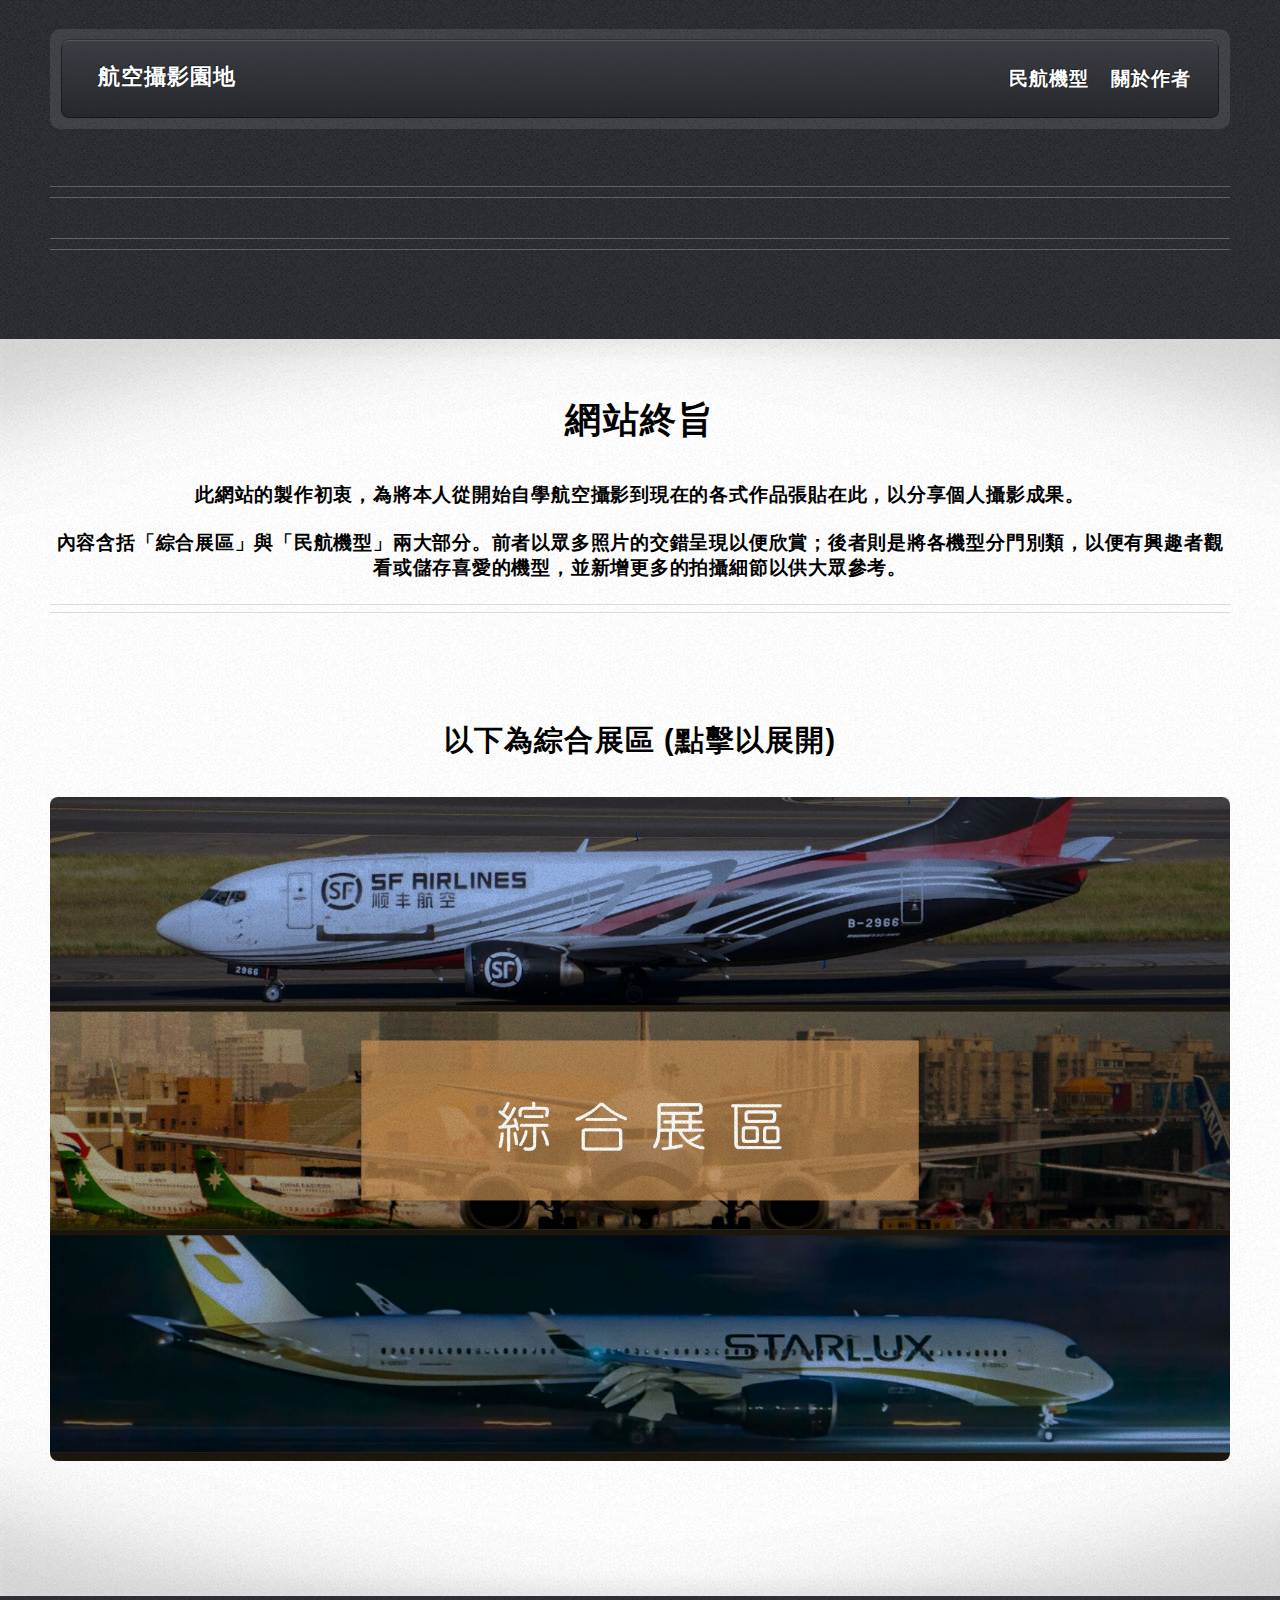
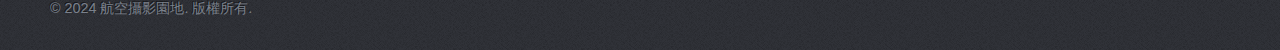
==== index.html @ f14f4dd8 "GOOD" ====
<!DOCTYPE HTML>
<html>
	<head>
		<title>航空攝影園地</title>
		<meta charset="utf-8">
		<meta name="viewport" content="width=device-width, initial-scale=1, user-scalable=no">
		<link rel="stylesheet" href="assets/css/main.css">
		<style>
			body {
				font-family: "微軟正黑體", sans-serif;
			}
			h3, h2 {
				color: black;
			}
		</style>
	</head>
	<body class="homepage is-preload">
		<div id="page-wrapper">

			<!-- Header -->
			<div id="header-wrapper">
				<div class="container">
					<header id="header" class="sticky-header">
						<div class="inner">
							<h1><a id="logo">航空攝影園地</a></h1>

							<!-- Nav -->
							<nav id="nav">
								<ul>
									<li>
										<h3><a href="#" style="color: #FFFFFF;">民航機型</a></h3>
										<ul>
											<li>
												<h3><a href="#">Airbus</a></h3>
												<ul>
													<li><a href="A320-Series/民航機型A320-Series子頁面.html">A320-Series</a></li>
													<li><a href="A330/民航機型2子頁面.html">A330</a></li>
													<li><a href="A350/民航機型A350子頁面.html">A350</a></li>
													<li><a href="A380/民航機型A380子頁面.html">A380</a></li>
												</ul>
											</li>
											<li>
												<h3><a href="#">Boeing</a></h3>
												<ul>
													<li><a href="B737/民航機型737子頁面.html">737</a></li>
													<li><a href="B747/民航機型747子頁面.html">747</a></li>
													<li><a href="B757/民航機型757子頁面.html">757</a></li>
													<li><a href="B767/民航機型767子頁面.html">767</a></li>
													<li><a href="B777/民航機型777子頁面.html">777</a></li>
													<li><a href="B787/民航機型787子頁面.html">787</a></li>
												</ul>
											</li>
											<li>
												<h3><a href="#">ATR</a></h3>
												<ul>
													<li><a href="ATR-72/民航機型ATR-72子頁面.html">ATR-72</a></li>
												</ul>
											</li>
										</ul>
									</li>
									<li>
										<h3><a href="關於作者/關於作者.html" style="color: #FFFFFF;">關於作者</a></h3>
									</li>
								</ul>
							</nav>
						</div>
					</header>

					<!-- Banner -->
					<div id="banner">
						<h2> 
						
						
						
						
						   </h2>
					</div>
				</div>
			</div>

			<!-- Main Wrapper -->
			<div id="main-wrapper">
				<div class="wrapper style1">
					<div class="inner">
						<!-- Feature 1 -->
						<section class="container box feature1">
							<div class="row">
								<div class="col-12">
									<header class="first major">
										<h2>網站終旨</h2>
										<h3>此網站的製作初衷，為將本人從開始自學航空攝影到現在的各式作品張貼在此，以分享個人攝影成果。</h3>
										<h3>內容含括「綜合展區」與「民航機型」兩大部分。前者以眾多照片的交錯呈現以便欣賞；後者則是將各機型分門別類，以便有興趣者觀看或儲存喜愛的機型，並新增更多的拍攝細節以供大眾參考。</h3>
									</header>
								</div>
								<div class="col-4 col-12-medium"></div>
								<div class="col-4 col-12-medium">
									<section>
										<header>
											<h2>以下為綜合展區 (點擊以展開)</h2>
										</header>
										<a href="綜合展區(請點我)/核心展區.html" class="image featured">
											<img src="images/綜合展區 (5).jpg" alt="綜合展區">
										</a>
									</section>
								</div>
								<div class="col-4 col-12-medium"></div>
							</div>
						</section>
					</div>
				</div>
			</div>

			<!-- Footer Wrapper -->
			<footer id="footer" class="container">
				<p>&copy; 2024 航空攝影園地. 版權所有.</p>
			</footer>

		</div>

		<!-- Scripts -->
			<script src="assets/js/jquery.min.js"></script>
			<script src="assets/js/jquery.dropotron.min.js"></script>
			<script src="assets/js/browser.min.js"></script>
			<script src="assets/js/breakpoints.min.js"></script>
			<script src="assets/js/util.js"></script>
			<script src="assets/js/main.js"></script>
		

		<!-- 偵錯用 -->
		<script>
			console.log("網站載入成功");
		</script>

	</body>
</html>
---- assets/css/main.css ----
@import url("https://fonts.googleapis.com/css?family=Open+Sans:400,400italic,700,800");
@import url("fontawesome-all.min.css");

/*
	ZeroFour by HTML5 UP
	html5up.net | @ajlkn
	Free for personal and commercial use under the CCA 3.0 license (html5up.net/license)
*/

html, body, div, span, applet, object,
iframe, h1, h2, h3, h4, h5, h6, p, blockquote,
pre, a, abbr, acronym, address, big, cite,
code, del, dfn, em, img, ins, kbd, q, s, samp,
small, strike, strong, sub, sup, tt, var, b,
u, i, center, dl, dt, dd, ol, ul, li, fieldset,
form, label, legend, table, caption, tbody,
tfoot, thead, tr, th, td, article, aside,
canvas, details, embed, figure, figcaption,
footer, header, hgroup, menu, nav, output, ruby,
section, summary, time, mark, audio, video {
	margin: 0;
	padding: 0;
	border: 0;
	font-size: 100%;
	font: inherit;
	vertical-align: baseline;}

article, aside, details, figcaption, figure,
footer, header, hgroup, menu, nav, section {
	display: block;}

body {
	line-height: 1;
}

ol, ul {
	list-style: none;
}

blockquote, q {
	quotes: none;
}

	blockquote:before, blockquote:after, q:before, q:after {
		content: '';
		content: none;
	}

table {
	border-collapse: collapse;
	border-spacing: 0;
}

body {
	-webkit-text-size-adjust: none;
}

mark {
	background-color: transparent;
	color: inherit;
}

input::-moz-focus-inner {
	border: 0;
	padding: 0;
}

input, select, textarea {
	-moz-appearance: none;
	-webkit-appearance: none;
	-ms-appearance: none;
	appearance: none;
}

/* Basic */

	html {
		box-sizing: border-box;
	}

	*, *:before, *:after {
		box-sizing: inherit;
	}

	@-ms-viewport {
		width: device-width;
	}

	body {
		background: #303238 url("images/bg01.png");
	}

		body.is-preload * {
			-moz-transition: none !important;
			-webkit-transition: none !important;
			-ms-transition: none !important;
			transition: none !important;
			-moz-animation: none !important;
			-webkit-animation: none !important;
			-ms-animation: none !important;
			animation: none !important;
		}

	body, input, select, textarea {
		font-family: 'Open Sans', sans-serif;
		color: #7b818c;
		font-weight: 400;
		font-size: 11pt;
		line-height: 1.85em;
	}

	a {
		color: inherit;
		text-decoration: underline;
	}

		a:hover {
			text-decoration: none;
		}

	h1, h2, h3, h4, h5, h6 {
		text-transform: uppercase;
		font-weight: 800;
		letter-spacing: 0.04em;
		color: #404248;
		margin: 0 0 1em 0;
	}

	h1 a, h2 a, h3 a, h4 a, h5 a, h6 a {
		color: inherit;
		text-decoration: none;
		outline: 0;
	}

	h2 {
		font-size: 2em;
		margin: 0 0 1.5em 0;
		line-height: 1em;
	}

		h2.icon {
			line-height: 48px;
		}

			h2.icon:before {
				position: relative;
				top: 0.05em;
				margin-right: 0.5em;
				opacity: 0.25;
			}

	h3 {
		font-size: 1.35em;
		margin-top: 2em;
	}

	b, strong {
		color: #404248;
		font-weight: 700;
	}

	i, em {
		font-style: italic;
	}

	br.clear {
		clear: both;
	}

	sub {
		position: relative;
		top: 0.5em;
		font-size: 0.8em;
	}

	sup {
		position: relative;
		top: -0.5em;
		font-size: 0.8em;
	}

	hr {
		border: 0;
		border-top: solid 1px #ddd;
	}

	blockquote {
		border-left: solid 0.5em #ddd;
		padding: 1em 0 1em 2em;
		font-style: italic;
	}

	p, ul, ol, dl, table {
		margin-bottom: 2em;
	}

	.date {
		display: block;
		text-transform: uppercase;
		font-weight: 700;
		letter-spacing: 0.065em;
		font-size: 0.9em;
		color: #696969;
		margin: 0 0 0.25em 0;
	}

/* Container */

	.container {
		margin: 0 auto;
		max-width: calc(100% - 100px);
		width: 1200px;
	}

		@media screen and (max-width: 1280px) {

			.container {
				width: 100%;
			}

		}

		@media screen and (max-width: 980px) {

			.container {
				width: 100%;
			}

		}

		@media screen and (max-width: 736px) {

			.container {
				width: 100%;
				max-width: 100%;
			}

		}

/* Row */

	.row {
		display: flex;
		flex-wrap: wrap;
		box-sizing: border-box;
		align-items: stretch;
	}

		.row > * {
			box-sizing: border-box;
		}

		.row.gtr-uniform > * > :last-child {
			margin-bottom: 0;
		}

		.row.aln-left {
			justify-content: flex-start;
		}

		.row.aln-center {
			justify-content: center;
		}

		.row.aln-right {
			justify-content: flex-end;
		}

		.row.aln-top {
			align-items: flex-start;
		}

		.row.aln-middle {
			align-items: center;
		}

		.row.aln-bottom {
			align-items: flex-end;
		}

		.row > .imp {
			order: -1;
		}

		.row > .col-1 {
			width: 8.33333%;
		}

		.row > .off-1 {
			margin-left: 8.33333%;
		}

		.row > .col-2 {
			width: 16.66667%;
		}

		.row > .off-2 {
			margin-left: 16.66667%;
		}

		.row > .col-3 {
			width: 25%;
		}

		.row > .off-3 {
			margin-left: 25%;
		}

		.row > .col-4 {
			width: max-content%;
		}

		.row > .off-4 {
			margin-left: 33.33333%;
		}

		.row > .col-5 {
			width: 41.66667%;
		}

		.row > .off-5 {
			margin-left: 41.66667%;
		}

		.row > .col-6 {
			width: 50%;
		}

		.row > .off-6 {
			margin-left: 50%;
		}

		.row > .col-7 {
			width: 58.33333%;
		}

		.row > .off-7 {
			margin-left: 58.33333%;
		}

		.row > .col-8 {
			width: 66.66667%;
		}

		.row > .off-8 {
			margin-left: 66.66667%;
		}

		.row > .col-9 {
			width: 75%;
		}

		.row > .off-9 {
			margin-left: 75%;
		}

		.row > .col-10 {
			width: 83.33333%;
		}

		.row > .off-10 {
			margin-left: 83.33333%;
		}

		.row > .col-11 {
			width: 91.66667%;
		}

		.row > .off-11 {
			margin-left: 91.66667%;
		}

		.row > .col-12 {
			width: 100%;
		}

		.row > .off-12 {
			margin-left: 100%;
		}

		.row.gtr-0 {
			margin-top: 0px;
			margin-left: 0px;
		}

			.row.gtr-0 > * {
				padding: 0px 0 0 0px;
			}

			.row.gtr-0.gtr-uniform {
				margin-top: 0px;
			}

				.row.gtr-0.gtr-uniform > * {
					padding-top: 0px;
				}

		.row.gtr-25 {
			margin-top: -12.5px;
			margin-left: -12.5px;
		}

			.row.gtr-25 > * {
				padding: 12.5px 0 0 12.5px;
			}

			.row.gtr-25.gtr-uniform {
				margin-top: -12.5px;
			}

				.row.gtr-25.gtr-uniform > * {
					padding-top: 12.5px;
				}

		.row.gtr-50 {
			margin-top: -25px;
			margin-left: -25px;
		}

			.row.gtr-50 > * {
				padding: 25px 0 0 25px;
			}

			.row.gtr-50.gtr-uniform {
				margin-top: -25px;
			}

				.row.gtr-50.gtr-uniform > * {
					padding-top: 25px;
				}

		.row {
			margin-top: -50px;
			margin-left: -50px;
		}

			.row > * {
				padding: 50px 0 0 50px;
			}

			.row.gtr-uniform {
				margin-top: -50px;
			}

				.row.gtr-uniform > * {
					padding-top: 50px;
				}

		.row.gtr-150 {
			margin-top: -75px;
			margin-left: -75px;
		}

			.row.gtr-150 > * {
				padding: 75px 0 0 75px;
			}

			.row.gtr-150.gtr-uniform {
				margin-top: -75px;
			}

				.row.gtr-150.gtr-uniform > * {
					padding-top: 75px;
				}

		.row.gtr-200 {
			margin-top: -100px;
			margin-left: -100px;
		}

			.row.gtr-200 > * {
				padding: 100px 0 0 100px;
			}

			.row.gtr-200.gtr-uniform {
				margin-top: -100px;
			}

				.row.gtr-200.gtr-uniform > * {
					padding-top: 100px;
				}

		@media screen and (max-width: 1280px) {

			.row {
				display: flex;
				flex-wrap: wrap;
				box-sizing: border-box;
				align-items: stretch;
			}

				.row > * {
					box-sizing: border-box;
				}

				.row.gtr-uniform > * > :last-child {
					margin-bottom: 0;
				}

				.row.aln-left {
					justify-content: flex-start;
				}

				.row.aln-center {
					justify-content: center;
				}

				.row.aln-right {
					justify-content: flex-end;
				}

				.row.aln-top {
					align-items: flex-start;
				}

				.row.aln-middle {
					align-items: center;
				}

				.row.aln-bottom {
					align-items: flex-end;
				}

				.row > .imp-large {
					order: -1;
				}

				.row > .col-1-large {
					width: 8.33333%;
				}

				.row > .off-1-large {
					margin-left: 8.33333%;
				}

				.row > .col-2-large {
					width: 16.66667%;
				}

				.row > .off-2-large {
					margin-left: 16.66667%;
				}

				.row > .col-3-large {
					width: 25%;
				}

				.row > .off-3-large {
					margin-left: 25%;
				}

				.row > .col-4-large {
					width: 33.33333%;
				}

				.row > .off-4-large {
					margin-left: 33.33333%;
				}

				.row > .col-5-large {
					width: 41.66667%;
				}

				.row > .off-5-large {
					margin-left: 41.66667%;
				}

				.row > .col-6-large {
					width: 50%;
				}

				.row > .off-6-large {
					margin-left: 50%;
				}

				.row > .col-7-large {
					width: 58.33333%;
				}

				.row > .off-7-large {
					margin-left: 58.33333%;
				}

				.row > .col-8-large {
					width: 66.66667%;
				}

				.row > .off-8-large {
					margin-left: 66.66667%;
				}

				.row > .col-9-large {
					width: 75%;
				}

				.row > .off-9-large {
					margin-left: 75%;
				}

				.row > .col-10-large {
					width: 83.33333%;
				}

				.row > .off-10-large {
					margin-left: 83.33333%;
				}

				.row > .col-11-large {
					width: 91.66667%;
				}

				.row > .off-11-large {
					margin-left: 91.66667%;
				}

				.row > .col-12-large {
					width: 100%;
				}

				.row > .off-12-large {
					margin-left: 100%;
				}

				.row.gtr-0 {
					margin-top: 0px;
					margin-left: 0px;
				}

					.row.gtr-0 > * {
						padding: 0px 0 0 0px;
					}

					.row.gtr-0.gtr-uniform {
						margin-top: 0px;
					}

						.row.gtr-0.gtr-uniform > * {
							padding-top: 0px;
						}

				.row.gtr-25 {
					margin-top: -8.75px;
					margin-left: -8.75px;
				}

					.row.gtr-25 > * {
						padding: 8.75px 0 0 8.75px;
					}

					.row.gtr-25.gtr-uniform {
						margin-top: -8.75px;
					}

						.row.gtr-25.gtr-uniform > * {
							padding-top: 8.75px;
						}

				.row.gtr-50 {
					margin-top: -17.5px;
					margin-left: -17.5px;
				}

					.row.gtr-50 > * {
						padding: 17.5px 0 0 17.5px;
					}

					.row.gtr-50.gtr-uniform {
						margin-top: -17.5px;
					}

						.row.gtr-50.gtr-uniform > * {
							padding-top: 17.5px;
						}

				.row {
					margin-top: -35px;
					margin-left: -35px;
				}

					.row > * {
						padding: 35px 0 0 35px;
					}

					.row.gtr-uniform {
						margin-top: -35px;
					}

						.row.gtr-uniform > * {
							padding-top: 35px;
						}

				.row.gtr-150 {
					margin-top: -52.5px;
					margin-left: -52.5px;
				}

					.row.gtr-150 > * {
						padding: 52.5px 0 0 52.5px;
					}

					.row.gtr-150.gtr-uniform {
						margin-top: -52.5px;
					}

						.row.gtr-150.gtr-uniform > * {
							padding-top: 52.5px;
						}

				.row.gtr-200 {
					margin-top: -70px;
					margin-left: -70px;
				}

					.row.gtr-200 > * {
						padding: 70px 0 0 70px;
					}

					.row.gtr-200.gtr-uniform {
						margin-top: -70px;
					}

						.row.gtr-200.gtr-uniform > * {
							padding-top: 70px;
						}

		}

		@media screen and (max-width: 980px) {

			.row {
				display: flex;
				flex-wrap: wrap;
				box-sizing: border-box;
				align-items: stretch;
			}

				.row > * {
					box-sizing: border-box;
				}

				.row.gtr-uniform > * > :last-child {
					margin-bottom: 0;
				}

				.row.aln-left {
					justify-content: flex-start;
				}

				.row.aln-center {
					justify-content: center;
				}

				.row.aln-right {
					justify-content: flex-end;
				}

				.row.aln-top {
					align-items: flex-start;
				}

				.row.aln-middle {
					align-items: center;
				}

				.row.aln-bottom {
					align-items: flex-end;
				}

				.row > .imp-medium {
					order: -1;
				}

				.row > .col-1-medium {
					width: 8.33333%;
				}

				.row > .off-1-medium {
					margin-left: 8.33333%;
				}

				.row > .col-2-medium {
					width: 16.66667%;
				}

				.row > .off-2-medium {
					margin-left: 16.66667%;
				}

				.row > .col-3-medium {
					width: 25%;
				}

				.row > .off-3-medium {
					margin-left: 25%;
				}

				.row > .col-4-medium {
					width: 33.33333%;
				}

				.row > .off-4-medium {
					margin-left: 33.33333%;
				}

				.row > .col-5-medium {
					width: 41.66667%;
				}

				.row > .off-5-medium {
					margin-left: 41.66667%;
				}

				.row > .col-6-medium {
					width: 50%;
				}

				.row > .off-6-medium {
					margin-left: 50%;
				}

				.row > .col-7-medium {
					width: 58.33333%;
				}

				.row > .off-7-medium {
					margin-left: 58.33333%;
				}

				.row > .col-8-medium {
					width: 66.66667%;
				}

				.row > .off-8-medium {
					margin-left: 66.66667%;
				}

				.row > .col-9-medium {
					width: 75%;
				}

				.row > .off-9-medium {
					margin-left: 75%;
				}

				.row > .col-10-medium {
					width: 83.33333%;
				}

				.row > .off-10-medium {
					margin-left: 83.33333%;
				}

				.row > .col-11-medium {
					width: 91.66667%;
				}

				.row > .off-11-medium {
					margin-left: 91.66667%;
				}

				.row > .col-12-medium {
					width: 100%;
				}

				.row > .off-12-medium {
					margin-left: 100%;
				}

				.row.gtr-0 {
					margin-top: 0px;
					margin-left: 0px;
				}

					.row.gtr-0 > * {
						padding: 0px 0 0 0px;
					}

					.row.gtr-0.gtr-uniform {
						margin-top: 0px;
					}

						.row.gtr-0.gtr-uniform > * {
							padding-top: 0px;
						}

				.row.gtr-25 {
					margin-top: -12.5px;
					margin-left: -12.5px;
				}

					.row.gtr-25 > * {
						padding: 12.5px 0 0 12.5px;
					}

					.row.gtr-25.gtr-uniform {
						margin-top: -12.5px;
					}

						.row.gtr-25.gtr-uniform > * {
							padding-top: 12.5px;
						}

				.row.gtr-50 {
					margin-top: -25px;
					margin-left: -25px;
				}

					.row.gtr-50 > * {
						padding: 25px 0 0 25px;
					}

					.row.gtr-50.gtr-uniform {
						margin-top: -25px;
					}

						.row.gtr-50.gtr-uniform > * {
							padding-top: 25px;
						}

				.row {
					margin-top: -50px;
					margin-left: -50px;
				}

					.row > * {
						padding: 50px 0 0 50px;
					}

					.row.gtr-uniform {
						margin-top: -50px;
					}

						.row.gtr-uniform > * {
							padding-top: 50px;
						}

				.row.gtr-150 {
					margin-top: -75px;
					margin-left: -75px;
				}

					.row.gtr-150 > * {
						padding: 75px 0 0 75px;
					}

					.row.gtr-150.gtr-uniform {
						margin-top: -75px;
					}

						.row.gtr-150.gtr-uniform > * {
							padding-top: 75px;
						}

				.row.gtr-200 {
					margin-top: -100px;
					margin-left: -100px;
				}

					.row.gtr-200 > * {
						padding: 100px 0 0 100px;
					}

					.row.gtr-200.gtr-uniform {
						margin-top: -100px;
					}

						.row.gtr-200.gtr-uniform > * {
							padding-top: 100px;
						}

		}

		@media screen and (max-width: 736px) {

			.row {
				display: flex;
				flex-wrap: wrap;
				box-sizing: border-box;
				align-items: stretch;
			}

				.row > * {
					box-sizing: border-box;
				}

				.row.gtr-uniform > * > :last-child {
					margin-bottom: 0;
				}

				.row.aln-left {
					justify-content: flex-start;
				}

				.row.aln-center {
					justify-content: center;
				}

				.row.aln-right {
					justify-content: flex-end;
				}

				.row.aln-top {
					align-items: flex-start;
				}

				.row.aln-middle {
					align-items: center;
				}

				.row.aln-bottom {
					align-items: flex-end;
				}

				.row > .imp-small {
					order: -1;
				}

				.row > .col-1-small {
					width: 8.33333%;
				}

				.row > .off-1-small {
					margin-left: 8.33333%;
				}

				.row > .col-2-small {
					width: 16.66667%;
				}

				.row > .off-2-small {
					margin-left: 16.66667%;
				}

				.row > .col-3-small {
					width: 25%;
				}

				.row > .off-3-small {
					margin-left: 25%;
				}

				.row > .col-4-small {
					width: 33.33333%;
				}

				.row > .off-4-small {
					margin-left: 33.33333%;
				}

				.row > .col-5-small {
					width: 41.66667%;
				}

				.row > .off-5-small {
					margin-left: 41.66667%;
				}

				.row > .col-6-small {
					width: 50%;
				}

				.row > .off-6-small {
					margin-left: 50%;
				}

				.row > .col-7-small {
					width: 58.33333%;
				}

				.row > .off-7-small {
					margin-left: 58.33333%;
				}

				.row > .col-8-small {
					width: 66.66667%;
				}

				.row > .off-8-small {
					margin-left: 66.66667%;
				}

				.row > .col-9-small {
					width: 75%;
				}

				.row > .off-9-small {
					margin-left: 75%;
				}

				.row > .col-10-small {
					width: 83.33333%;
				}

				.row > .off-10-small {
					margin-left: 83.33333%;
				}

				.row > .col-11-small {
					width: 91.66667%;
				}

				.row > .off-11-small {
					margin-left: 91.66667%;
				}

				.row > .col-12-small {
					width: 100%;
				}

				.row > .off-12-small {
					margin-left: 100%;
				}

				.row.gtr-0 {
					margin-top: 0px;
					margin-left: 0px;
				}

					.row.gtr-0 > * {
						padding: 0px 0 0 0px;
					}

					.row.gtr-0.gtr-uniform {
						margin-top: 0px;
					}

						.row.gtr-0.gtr-uniform > * {
							padding-top: 0px;
						}

				.row.gtr-25 {
					margin-top: -2.5px;
					margin-left: -2.5px;
				}

					.row.gtr-25 > * {
						padding: 2.5px 0 0 2.5px;
					}

					.row.gtr-25.gtr-uniform {
						margin-top: -2.5px;
					}

						.row.gtr-25.gtr-uniform > * {
							padding-top: 2.5px;
						}

				.row.gtr-50 {
					margin-top: -5px;
					margin-left: -5px;
				}

					.row.gtr-50 > * {
						padding: 5px 0 0 5px;
					}

					.row.gtr-50.gtr-uniform {
						margin-top: -5px;
					}

						.row.gtr-50.gtr-uniform > * {
							padding-top: 5px;
						}

				.row {
					margin-top: -10px;
					margin-left: -10px;
				}

					.row > * {
						padding: 10px 0 0 10px;
					}

					.row.gtr-uniform {
						margin-top: -10px;
					}

						.row.gtr-uniform > * {
							padding-top: 10px;
						}

				.row.gtr-150 {
					margin-top: -15px;
					margin-left: -15px;
				}

					.row.gtr-150 > * {
						padding: 15px 0 0 15px;
					}

					.row.gtr-150.gtr-uniform {
						margin-top: -15px;
					}

						.row.gtr-150.gtr-uniform > * {
							padding-top: 15px;
						}

				.row.gtr-200 {
					margin-top: -20px;
					margin-left: -20px;
				}

					.row.gtr-200 > * {
						padding: 20px 0 0 20px;
					}

					.row.gtr-200.gtr-uniform {
						margin-top: -20px;
					}

						.row.gtr-200.gtr-uniform > * {
							padding-top: 20px;
						}

		}

/* Section/Article */

	section, article {
		margin-bottom: 5em;
	}

	section > :last-child,
	article > :last-child,
	section:last-child,
	article:last-child {
		margin-bottom: 0;
	}

	header {
		margin: 0 0 2em 0;
	}

		header h2, header h3 {
			margin: 0 0 0.25em 0;
		}

		header p {
			display: block;
			text-transform: uppercase;
			font-weight: 700;
			letter-spacing: 0.065em;
			font-size: 0.9em;
			color: #696969;
			margin: 0;
		}

			header p strong {
				color: #404248;
				font-weight: 800;
			}

	footer {
		margin: 2.5em 0 0 0;
	}

	header.major {
		border-bottom: solid 1px #dbdbdb;
		margin: 0 0 3em 0;
	}

		header.major:after {
			content: '';
			display: block;
			border-top: solid 1px #dbdbdb;
			height: 8px;
		}

		header.major h2, header.major h3 {
			margin: 0 0 1.2em 0;
		}

		header.major p {
			margin: 0 0 1.5em 0;
			position: relative;
			top: -1em;
		}

/* Forms */

	form label {
		display: block;
		text-transform: uppercase;
		font-weight: 800;
		letter-spacing: 0.04em;
		color: #404248;
		margin: 0 0 1em 0;
		font-size: 0.8em;
	}

	form input[type="text"],
	form input[type="email"],
	form input[type="password"],
	form select,
	form textarea {
		-webkit-appearance: none;
		display: block;
		width: 100%;
		border-radius: 8px;
		border: solid 1px #eee;
	}

	form input[type="text"]:focus,
	form input[type="email"]:focus,
	form input[type="password"]:focus,
	form select:focus,
	form textarea:focus {
		box-shadow: 0 0 2px 1px #4091bf;
	}

	form input[type="text"],
	form input[type="email"],
	form input[type="password"] {
		line-height: 3em;
		padding: 0 1em;
	}

	form select {
		line-height: 3em;
		padding: 0 1em;
	}

	form textarea {
		min-height: 9em;
		padding: 1em;
	}

	form ::-webkit-input-placeholder,
	form :-moz-placeholder,
	form ::-moz-placeholder,
	form :-ms-input-placeholder {
		color: #555 !important;
	}

	form ::-moz-focus-inner {
		border: 0;
	}

/* Tables */

	table {
		width: 100%;
	}

		table.default {
			width: 100%;
		}

			table.default tr {
				border-top: solid 1px #eee;
			}

				table.default tr:first-child {
					border-top: 0;
				}

			table.default td {
				padding: 0.5em 1em 0.5em 1em;
			}

			table.default th {
				text-align: left;
				padding: 0.5em 1em 0.5em 1em;
				text-transform: uppercase;
				font-weight: 800;
				letter-spacing: 0.04em;
				margin: 0 0 1em 0;
				font-size: 0.8em;
			}

			table.default thead {
				background: #404248;
				color: #fff;
			}

/* Image */

	.image {
		position: relative;
		display: inline-block;
	}

		.image img {
			display: block;
			width: 100%;
			border-radius: 8px;
		}

		.image:before {
			content: '';
			display: block;
			position: absolute;
			left: 0;
			top: 0;
			background: url("images/bg01.png");
			width: 100%;
			height: 100%;
			opacity: 0.75;
		}

		.image.fit {
			display: block;
			width: 100%;
		}

		.image.featured {
			display: block;
			width: 100%;
			margin: 0 0 2.5em 0;
		}

		.image.left {
			float: left;
			margin: 0 2em 2em 0;
		}

		.image.centered {
			display: block;
			margin: 0 0 2.5em 0;
		}

			.image.centered img {
				margin: 0 auto;
				width: auto;
			}

/* Button */

	input[type="button"],
	input[type="submit"],
	input[type="reset"],
	button,
	.button {
		background-image: -moz-linear-gradient(top, rgba(0, 0, 0, 0), rgba(0, 0, 0, 0.2)), url("images/bg02.png");
		background-image: -webkit-linear-gradient(top, rgba(0, 0, 0, 0), rgba(0, 0, 0, 0.2)), url("images/bg02.png");
		background-image: -ms-linear-gradient(top, rgba(0, 0, 0, 0), rgba(0, 0, 0, 0.2)), url("images/bg02.png");
		background-image: linear-gradient(top, rgba(0, 0, 0, 0), rgba(0, 0, 0, 0.2)), url("images/bg02.png");
		-moz-transition: background-color 0.2s ease-in-out;
		-webkit-transition: background-color 0.2s ease-in-out;
		-ms-transition: background-color 0.2s ease-in-out;
		transition: background-color 0.2s ease-in-out;
		-webkit-appearance: none;
		position: relative;
		display: inline-block;
		background-color: #4091bf;
		border-radius: 8px;
		box-shadow: inset 0px 0px 0px 1px rgba(0, 0, 0, 0.35), inset 0px 2px 1px 0px rgba(255, 255, 255, 0.35);
		text-shadow: -1px -1px 0 rgba(0, 0, 0, 0.5);
		color: #fff !important;
		text-decoration: none;
		text-transform: uppercase;
		font-weight: 800;
		font-size: 0.95em;
		letter-spacing: 0.075em;
		padding: 1em 2em;
		outline: 0;
		border: 0;
		white-space: nowrap;
		cursor: pointer;
	}

		input[type="button"].icon:before,
		input[type="submit"].icon:before,
		input[type="reset"].icon:before,
		button.icon:before,
		.button.icon:before {
			opacity: 0.5;
			margin-right: 0.5em;
			position: relative;
			top: 0.05em;
		}

		input[type="button"]:hover,
		input[type="submit"]:hover,
		input[type="reset"]:hover,
		button:hover,
		.button:hover {
			background-color: #50a1cf;
		}

		input[type="button"]:active,
		input[type="submit"]:active,
		input[type="reset"]:active,
		button:active,
		.button:active {
			background-color: #3081af;
		}

		input[type="button"].medium,
		input[type="submit"].medium,
		input[type="reset"].medium,
		button.medium,
		.button.medium {
			font-size: 1.25em;
			padding: 1em 2.25em;
		}

		input[type="button"].large,
		input[type="submit"].large,
		input[type="reset"].large,
		button.large,
		.button.large {
			font-size: 1.5em;
			padding: 1em 2.25em;
		}

		input[type="button"].alt,
		input[type="submit"].alt,
		input[type="reset"].alt,
		button.alt,
		.button.alt {
			background-color: #464a52;
		}

			input[type="button"].alt:hover,
			input[type="submit"].alt:hover,
			input[type="reset"].alt:hover,
			button.alt:hover,
			.button.alt:hover {
				background-color: #565a62;
			}

			input[type="button"].alt:active,
			input[type="submit"].alt:active,
			input[type="reset"].alt:active,
			button.alt:active,
			.button.alt:active {
				background-color: #363a42;
			}

/* List */

	dl.contact dt {
		display: block;
		text-transform: uppercase;
		font-weight: 700;
		letter-spacing: 0.065em;
		font-size: 0.9em;
		color: #696969;
		float: left;
		width: 6em;
	}

	dl.contact dd {
		margin: 0 0 1em 6em;
	}

	ul.default {
		list-style: disc;
		padding-left: 1em;
	}

		ul.default li {
			padding-left: 0.5em;
		}

	ul.actions li {
		display: inline-block;
		padding: 0 0 0 0.25em;
		margin: 0 0 0 0.25em;
	}

		ul.actions li:first-child {
			margin-left: 0;
			padding-left: 0;
		}

	ul.menu li {
		border-left: solid 1px #eee;
		display: inline-block;
		padding: 0 0 0 1em;
		margin: 0 0 0 1em;
	}

		ul.menu li:first-child {
			border-left: 0;
			margin-left: 0;
			padding-left: 0;
		}

	ul.divided li {
		border-top: solid 1px #eee;
		padding: 0.5em 0 0 0;
		margin: 0.5em 0 0 0;
	}

		ul.divided li:first-child {
			border-top: 0 !important;
			padding-top: 0 !important;
			margin-top: 0 !important;
		}

	ol.default {
		list-style: decimal;
		padding-left: 1.25em;
	}

		ol.default li {
			padding-left: 0.25em;
		}

/* Box */

	.box.excerpt {
		position: relative;
		overflow: hidden;
	}

		.box.excerpt header {
			margin: 0 0 1em 0;
		}

		.box.excerpt .image, .box.excerpt p {
			margin-bottom: 0;
		}

	.box.feature1 {
		text-align: center;
	}

		.box.feature1 header {
			margin-bottom: 3em;
		}

			.box.feature1 header.first h2 {
				font-size: 2.5em;
			}

			.box.feature1 header.first p {
				font-size: 1.2em;
			}

			.box.feature1 header.second {
				position: relative;
				display: inline-block;
				text-align: left;
				margin: 0 auto;
				white-space: nowrap;
				left: 24px;
			}

				.box.feature1 header.second p {
					line-height: 1em;
				}

				.box.feature1 header.second:before {
					font-size: 48px;
					position: absolute;
					right: 100%;
					margin-right: 18px;
					opacity: 0.5;
					bottom: -4px;
				}

	.box.feature2 {
		text-align: center;
	}

	.box.article-list article {
		border-bottom: solid 1px #dbdbdb;
		margin: 0 0 2.75em 0;
		padding: 0 0 2.75em 0;
	}

		.box.article-list article:last-child {
			border-bottom: 0;
			margin-bottom: 0;
			padding-bottom: 0;
		}

/* Icons */

	.icon {
		text-decoration: none;
		text-decoration: none;
	}

		.icon:before {
			-moz-osx-font-smoothing: grayscale;
			-webkit-font-smoothing: antialiased;
			display: inline-block;
			font-style: normal;
			font-variant: normal;
			text-rendering: auto;
			line-height: 1;
			text-transform: none !important;
			font-family: 'Font Awesome 5 Free';
			font-weight: 400;
		}

		.icon.solid:before {
			font-weight: 900;
		}

		.icon.brands:before {
			font-family: 'Font Awesome 5 Brands';
		}

		.icon > .label {
			display: none;
		}

/* Nav */

	#nav {
		position: absolute;
		right: 2em;
		top: 0;
		line-height: 5.5em;
	}

		#nav > ul > li {
			float: left;
			padding: 0 0.8em 0 0.8em;
		}

			#nav > ul > li > a, #nav > ul > li > span {
				color: #fff;
				text-decoration: none;
				text-transform: uppercase;
				font-weight: 800;
				font-size: 0.95em;
				letter-spacing: 0.075em;
				padding: 0.5em 0.8em 0.5em 0.8em;
				border-radius: 6px;
				outline: 0;
			}

			#nav > ul > li.active > a,
			#nav > ul > li.current_page_item > a,
			#nav > ul > li.active > span,
			#nav > ul > li.current_page_item > span {
				background: rgba(0, 0, 0, 0.15);
				box-shadow: inset 1px 1px 0px 0px rgba(0, 0, 0, 0.025), 1px 1px 0px 0px rgba(255, 255, 255, 0.025);
			}

			#nav > ul > li:last-child {
				padding-right: 0;
			}

			#nav > ul > li > ul {
				display: none;
			}

	.dropotron {
		background-image: -moz-linear-gradient(top, rgba(0, 0, 0, 0.35), rgba(0, 0, 0, 0)), url("images/bg02.png");
		background-image: -webkit-linear-gradient(top, rgba(0, 0, 0, 0.35), rgba(0, 0, 0, 0)), url("images/bg02.png");
		background-image: -ms-linear-gradient(top, rgba(0, 0, 0, 0.35), rgba(0, 0, 0, 0)), url("images/bg02.png");
		background-image: linear-gradient(top, rgba(0, 0, 0, 0.35), rgba(0, 0, 0, 0)), url("images/bg02.png");
		position: relative;
		background-color: #3B3E45;
		background-color: rgba(59, 62, 69, 0.9);
		border-radius: 8px;
		box-shadow: inset 0px 0px 0px 1px rgba(0, 0, 0, 0.5), inset 0px 0px 0px 2px rgba(255, 255, 255, 0.075), inset 0px 2px 1px 0px rgba(255, 255, 255, 0.2), 0px 2px 14px 0px rgba(0, 0, 0, 0.4);
		text-shadow: -1px -1px 0 rgba(0, 0, 0, 0.5);
		padding: 1.5em;
		line-height: 2.5em;
		min-width: 15em;
	}

		.dropotron.level-0 {
			border-top-left-radius: 0;
			border-top-right-radius: 0;
			margin-top: -2px;
			box-shadow: inset 0px 0px 0px 1px rgba(0, 0, 0, 0.5), inset 0px 0px 0px 2px rgba(255, 255, 255, 0.075), 0px 2px 14px 0px rgba(0, 0, 0, 0.4);
		}

		.dropotron a, .dropotron span {
			color: #aaa;
			text-decoration: none;
			text-transform: uppercase;
			font-weight: 800;
			font-size: 0.8em;
			letter-spacing: 0.075em;
			outline: 0;
		}

		.dropotron li:hover > a, .dropotron li:hover > span {
			color: #fff;
		}

/* Banner */

	#banner {
		text-align: center;
		width: 940px;
		margin: 0 auto;
		overflow: hidden;
		padding: 9em 0 6em 0;
	}

		#banner h2 {
			border: solid 1px rgba(255, 255, 255, 0.25);
			border-left: 0;
			border-right: 0;
			color: #fff;
			color: rgba(255, 255, 255, 0.75);
			font-size: 2.35em;
			font-weight: 700;
			line-height: 1.3em;
			margin: 0 0 1.5em 0;
		}

			#banner h2 strong {
				font-weight: 800;
				color: inherit;
			}

			#banner h2:before {
				content: '';
				display: block;
				border-top: solid 1px;
				border-color: #888;
				border-color: rgba(255, 255, 255, 0.25);
				margin: 10px 0 1.25em 0;
			}

			#banner h2:after {
				content: '';
				display: block;
				border-bottom: solid 1px;
				border-color: #888;
				border-color: rgba(255, 255, 255, 0.25);
				margin: 1.25em 0 10px 0;
			}

		#banner p {
			text-transform: uppercase;
			color: #fff;
			color: rgba(255, 255, 255, 0.75);
			font-size: 1.5em;
			font-weight: 700;
			line-height: 1.3em;
			letter-spacing: 0.04em;
			float: left;
			text-align: right;
			width: 60%;
			line-height: 1.5em;
			margin: 0;
		}

/* Sidebar */

	#sidebar h2 {
		font-size: 1.5em;
	}

/* Wrappers */

	#header-wrapper {
		background: url("images/bg01.png"), url("../../images/header.jpg");
		background-position: top left, center center;
		background-size: auto, cover;
		padding: 3em 0;
	}

	#main-wrapper {
		background: #fff;
	}

	#footer-wrapper {
		background-image: -moz-linear-gradient(top, rgba(0, 0, 0, 0), rgba(0, 0, 0, 0.5)), url("images/bg03.png"), url("images/bg02.png");
		background-image: -webkit-linear-gradient(top, rgba(0, 0, 0, 0), rgba(0, 0, 0, 0.5)), url("images/bg03.png"), url("images/bg02.png");
		background-image: -ms-linear-gradient(top, rgba(0, 0, 0, 0), rgba(0, 0, 0, 0.5)), url("images/bg03.png"), url("images/bg02.png");
		background-image: linear-gradient(top, rgba(0, 0, 0, 0), rgba(0, 0, 0, 0.5)), url("images/bg03.png"), url("images/bg02.png");
		position: relative;
		background-repeat: repeat-x, no-repeat, repeat;
		background-size: 100% 100%, 100% 15em, auto auto;
		background-position: top left, top center, top left;
		padding: 7em 0 7em 0;
	}

	.wrapper {
		padding: 7em 0 7em 0;
	}

		.wrapper > .inner {
			position: relative;
			z-index: 2;
		}

		.wrapper.style1 {
			position: relative;
			text-shadow: 1px 1px 0 #fff;
			background-color: #fff;
			background-image: url("images/bg03.png"), url("images/bg04.png"), url("images/bg02.png");
			background-repeat: no-repeat, no-repeat, repeat;
			background-size: 100% 15em, 100% 15em, auto auto;
			background-position: top center, bottom center, top left;
		}

		.wrapper.style3 {
			position: relative;
			text-shadow: 1px 1px 0 #fff;
			background-color: #fff;
			background-image: url("images/bg03.png"), url("images/bg02.png");
			background-repeat: no-repeat, repeat;
			background-size: 100% 15em, auto auto;
			background-position: top center, top left;
		}

/* Header */

	#header {
		position: relative;
		border-radius: 10px;
		background: rgba(255, 255, 255, 0.1);
		padding: 0.75em;
		margin-bottom: 0;
	}

		#header .inner {
			background-image: -moz-linear-gradient(top, rgba(0, 0, 0, 0), rgba(0, 0, 0, 0.35)), url("images/bg02.png");
			background-image: -webkit-linear-gradient(top, rgba(0, 0, 0, 0), rgba(0, 0, 0, 0.35)), url("images/bg02.png");
			background-image: -ms-linear-gradient(top, rgba(0, 0, 0, 0), rgba(0, 0, 0, 0.35)), url("images/bg02.png");
			background-image: linear-gradient(top, rgba(0, 0, 0, 0), rgba(0, 0, 0, 0.35)), url("images/bg02.png");
			position: relative;
			height: 5.5em;
			background-color: #3B3E45;
			background-color: rgba(59, 62, 69, 0.9);
			border-radius: 8px;
			box-shadow: inset 0px 0px 0px 1px rgba(0, 0, 0, 0.45), inset 0px 2px 1px 0px rgba(255, 255, 255, 0.15);
			text-shadow: -1px -1px 0 rgba(0, 0, 0, 0.5);
		}

		#header h1 {
			position: absolute;
			left: 1.75em;
			top: 50%;
			margin-top: -0.65em;
			font-size: 1.5em;
			color: #fff;
		}

/* Footer */

	#footer {
		margin-bottom: 0;
		text-shadow: -1px -1px 0 rgba(0, 0, 0, 0.5);
		position: relative;
		z-index: 2;
	}

		#footer h2 {
			font-size: 1.35em;
			color: #fff;
		}

		#footer strong {
			color: #fff;
		}

		#footer a {
			color: #acb2bf;
		}

		#footer .button.alt {
			box-shadow: inset 0px 0px 0px 1px rgba(0, 0, 0, 0.75), inset 0px 2px 1px 0px rgba(255, 255, 255, 0.25);
		}

		#footer ul.divided li, #footer ul.menu li {
			border-color: #444;
			border-color: rgba(255, 255, 255, 0.075);
		}

		#footer ul.divided li a {
			text-decoration: none;
		}

		#footer ul.menu {
			margin: 0;
		}

		#footer dl.contact dt {
			color: #ddd;
		}

	#copyright {
		border-top: solid 1px;
		border-color: #444;
		border-color: rgba(255, 255, 255, 0.075);
		text-align: center;
		margin-top: 2em;
		padding: 3em 0 4em 0;
		color: inherit;
	}

		#copyright a {
			color: inherit;
		}

/* Large */

	@media screen and (max-width: 1280px) {

		/* Basic */

			body {
				line-height: 1.75em;
				font-size: 10.75pt;
			}

			input, select, textarea {
				line-height: 1.75em;
				font-size: 10.75pt;
			}

		/* Wrappers */

			#header-wrapper {
				padding: 2em 0;
			}

			body.homepage #header-wrapper {
				height: auto;
			}

			#footer-wrapper {
				padding: 4.5em 0 4.5em 0;
			}

			.wrapper {
				padding: 4.5em 0 4.5em 0;
			}

		/* Banner */

			#banner {
				width: 100%;
				padding: 4em 0 2em 0;
			}

				#banner h2 {
					font-size: 2.2em;
					line-height: 1.3em;
					margin: 0 0 1em 0;
				}

				#banner p {
					font-size: 1.25em;
					line-height: 1.75em;
					letter-spacing: 0.04em;
					float: none;
					text-align: center;
					width: 100%;
					margin: 0 0 2em 0;
				}

	}

/* Medium */

	#navPanel, #titleBar {
		display: none;
	}

	@media screen and (max-width: 980px) {

		/* Basic */

			html, body {
				overflow-x: hidden;
			}

		/* Box */

			.box.feature2 section {
				margin: 1em 0;
			}

		/* Nav */

			#page-wrapper {
				-moz-backface-visibility: hidden;
				-webkit-backface-visibility: hidden;
				-ms-backface-visibility: hidden;
				backface-visibility: hidden;
				-moz-transition: -moz-transform 0.5s ease;
				-webkit-transition: -webkit-transform 0.5s ease;
				-ms-transition: -ms-transform 0.5s ease;
				transition: transform 0.5s ease;
				padding-bottom: 1px;
			}

			#titleBar {
				-moz-backface-visibility: hidden;
				-webkit-backface-visibility: hidden;
				-ms-backface-visibility: hidden;
				backface-visibility: hidden;
				background-image: -moz-linear-gradient(top, rgba(0, 0, 0, 0), rgba(0, 0, 0, 0.35)), url("images/bg02.png");
				background-image: -webkit-linear-gradient(top, rgba(0, 0, 0, 0), rgba(0, 0, 0, 0.35)), url("images/bg02.png");
				background-image: -ms-linear-gradient(top, rgba(0, 0, 0, 0), rgba(0, 0, 0, 0.35)), url("images/bg02.png");
				background-image: linear-gradient(top, rgba(0, 0, 0, 0), rgba(0, 0, 0, 0.35)), url("images/bg02.png");
				-moz-transition: -moz-transform 0.5s ease;
				-webkit-transition: -webkit-transform 0.5s ease;
				-ms-transition: -ms-transform 0.5s ease;
				transition: transform 0.5s ease;
				background-color: rgba(59, 62, 69, 0.9);
				box-shadow: inset 0px 0px 0px 1px rgba(0, 0, 0, 0.5), inset 0px 0px 0px 2px rgba(255, 255, 255, 0.075), 0px 1px 6px 0px rgba(0, 0, 0, 0.35);
				display: block;
				height: 44px;
				left: 0;
				position: fixed;
				text-shadow: -1px -1px 0 black;
				top: 0;
				width: 100%;
				z-index: 10001;
			}

				#titleBar .title {
					display: block;
					text-transform: uppercase;
					font-weight: 800;
					letter-spacing: 0.04em;
					color: #fff;
					line-height: 44px;
					text-align: center;
				}

				#titleBar .toggle {
					text-decoration: none;
					position: absolute;
					left: 0;
					top: 0;
					width: 60px;
					height: 44px;
					opacity: 0.25;
				}

					#titleBar .toggle:before {
						-moz-osx-font-smoothing: grayscale;
						-webkit-font-smoothing: antialiased;
						display: inline-block;
						font-style: normal;
						font-variant: normal;
						text-rendering: auto;
						line-height: 1;
						text-transform: none !important;
						font-family: 'Font Awesome 5 Free';
						font-weight: 900;
					}

					#titleBar .toggle:before {
						display: inline-block;
						text-decoration: none;
						font-size: 18px;
						width: 44px;
						height: 44px;
						line-height: 44px;
						text-align: center;
						color: #fff;
						content: '\f0c9';
					}

					#titleBar .toggle:active {
						opacity: 0.5;
					}

			#navPanel {
				-moz-backface-visibility: hidden;
				-webkit-backface-visibility: hidden;
				-ms-backface-visibility: hidden;
				backface-visibility: hidden;
				background-image: -moz-linear-gradient(rgba(0, 0, 0, 0), rgba(0, 0, 0, 0.35)), url("images/bg01.png");
				background-image: -webkit-linear-gradient(rgba(0, 0, 0, 0), rgba(0, 0, 0, 0.35)), url("images/bg01.png");
				background-image: -ms-linear-gradient(rgba(0, 0, 0, 0), rgba(0, 0, 0, 0.35)), url("images/bg01.png");
				background-image: linear-gradient(rgba(0, 0, 0, 0), rgba(0, 0, 0, 0.35)), url("images/bg01.png");
				-moz-transform: translateX(-275px);
				-webkit-transform: translateX(-275px);
				-ms-transform: translateX(-275px);
				transform: translateX(-275px);
				-moz-transition: -moz-transform 0.5s ease;
				-webkit-transition: -webkit-transform 0.5s ease;
				-ms-transition: -ms-transform 0.5s ease;
				transition: transform 0.5s ease;
				background-color: #303238;
				box-shadow: inset -1px 0px 0px 0px rgba(0, 0, 0, 0.5), inset -2px 0px 0px rgba(255, 255, 255, 0.15), inset -2px 0px 10px 0px rgba(0, 0, 0, 0.35);
				display: block;
				height: 100%;
				left: 0;
				overflow-y: auto;
				position: fixed;
				top: 0;
				width: 275px;
				z-index: 10002;
			}

				#navPanel .link {
					display: block;
					color: #aaa;
					text-decoration: none;
					height: 44px;
					line-height: 44px;
					border-top: solid 1px rgba(255, 255, 255, 0.05);
					border-bottom: solid 1px rgba(0, 0, 0, 0.15);
					padding: 0 1em 0 1em;
					text-transform: uppercase;
					font-weight: 700;
					font-size: 0.95em;
					letter-spacing: 0.075em;
				}

					#navPanel .link:first-child {
						border-top: 0;
					}

					#navPanel .link:last-child {
						border-bottom: 0;
					}

				#navPanel .indent-1 {
					display: inline-block;
					width: 1em;
				}

				#navPanel .indent-2 {
					display: inline-block;
					width: 2em;
				}

				#navPanel .indent-3 {
					display: inline-block;
					width: 3em;
				}

				#navPanel .indent-4 {
					display: inline-block;
					width: 4em;
				}

				#navPanel .indent-5 {
					display: inline-block;
					width: 5em;
				}

				#navPanel .depth-0 {
					color: #fff;
				}

			body.navPanel-visible #page-wrapper {
				-moz-transform: translateX(275px);
				-webkit-transform: translateX(275px);
				-ms-transform: translateX(275px);
				transform: translateX(275px);
			}

			body.navPanel-visible #titleBar {
				-moz-transform: translateX(275px);
				-webkit-transform: translateX(275px);
				-ms-transform: translateX(275px);
				transform: translateX(275px);
			}

			body.navPanel-visible #navPanel {
				-moz-transform: translateX(0);
				-webkit-transform: translateX(0);
				-ms-transform: translateX(0);
				transform: translateX(0);
			}

		/* Header */

			#header, #nav {
				display: none;
			}

		/* Wrappers */

			#header-wrapper {
				display: none;
			}

			.homepage #header-wrapper {
				display: block;
				padding-top: 44px;
			}

			#main-wrapper {
				padding-top: 44px;
			}

			.homepage #main-wrapper {
				padding-top: 0;
			}

		/* Banner */

			#banner {
				padding: 8em 0 4em 0;
			}

				#banner br {
					display: none;
				}

		/* Sidebar */

			#sidebar {
				margin-top: 1em;
			}

	}

/* Small */

	@media screen and (max-width: 736px) {

		/* Basic */

			body, input, select, textarea {
				line-height: 1.75em;
				font-size: 10pt;
				letter-spacing: 0;
			}

			h2, h3, h4, h5, h6 {
				font-size: 13pt !important;
			}

			h2 {
				line-height: 1.5em;
			}

		/* Section/Article */

			section, article {
				margin-bottom: 3em;
			}

		/* Image */

			.image.left {
				width: 25%;
			}

		/* Button */

			.button {
				width: 100%;
				font-size: 1.1em;
				text-align: center;
				padding: 1em 0 1em 0;
				border-radius: 8px;
			}

		/* List */

			ul.menu li {
				display: block;
				border: 0 !important;
				padding: 0 !important;
				margin: 0 !important;
			}

			ul.actions li {
				display: block;
				padding: 0;
				margin: 1em 0 0 0;
			}

				ul.actions li:first-child {
					margin-top: 0;
				}

		/* Box */

			.box.excerpt .image-left {
				margin-right: 0;
			}

			.box.excerpt header {
				margin-left: 32%;
			}

			.box.excerpt p {
				clear: both;
			}

			.box.feature1 section {
				margin-bottom: 2em !important;
			}

			.box.spotlight {
				margin-top: 2em;
			}

		/* Wrappers */

			#header-wrapper {
				background-position: 35% 50%;
			}

			#footer-wrapper {
				padding: 3em 20px 3em 20px;
			}

				#footer-wrapper section, #footer-wrapper article {
					margin-bottom: 3em !important;
				}

			.wrapper {
				padding: 3em 20px 3em 20px;
			}

		/* Banner */

			#banner {
				padding: 40px 20px 40px 20px;
			}

				#banner h2 {
					font-size: 18pt !important;
				}

		/* Sidebar */

			#sidebar {
				margin-top: 2em;
			}

		/* Footer */

			#copyright {
				margin-top: 0;
				padding: 3em 0 1em 0;
			}

	}
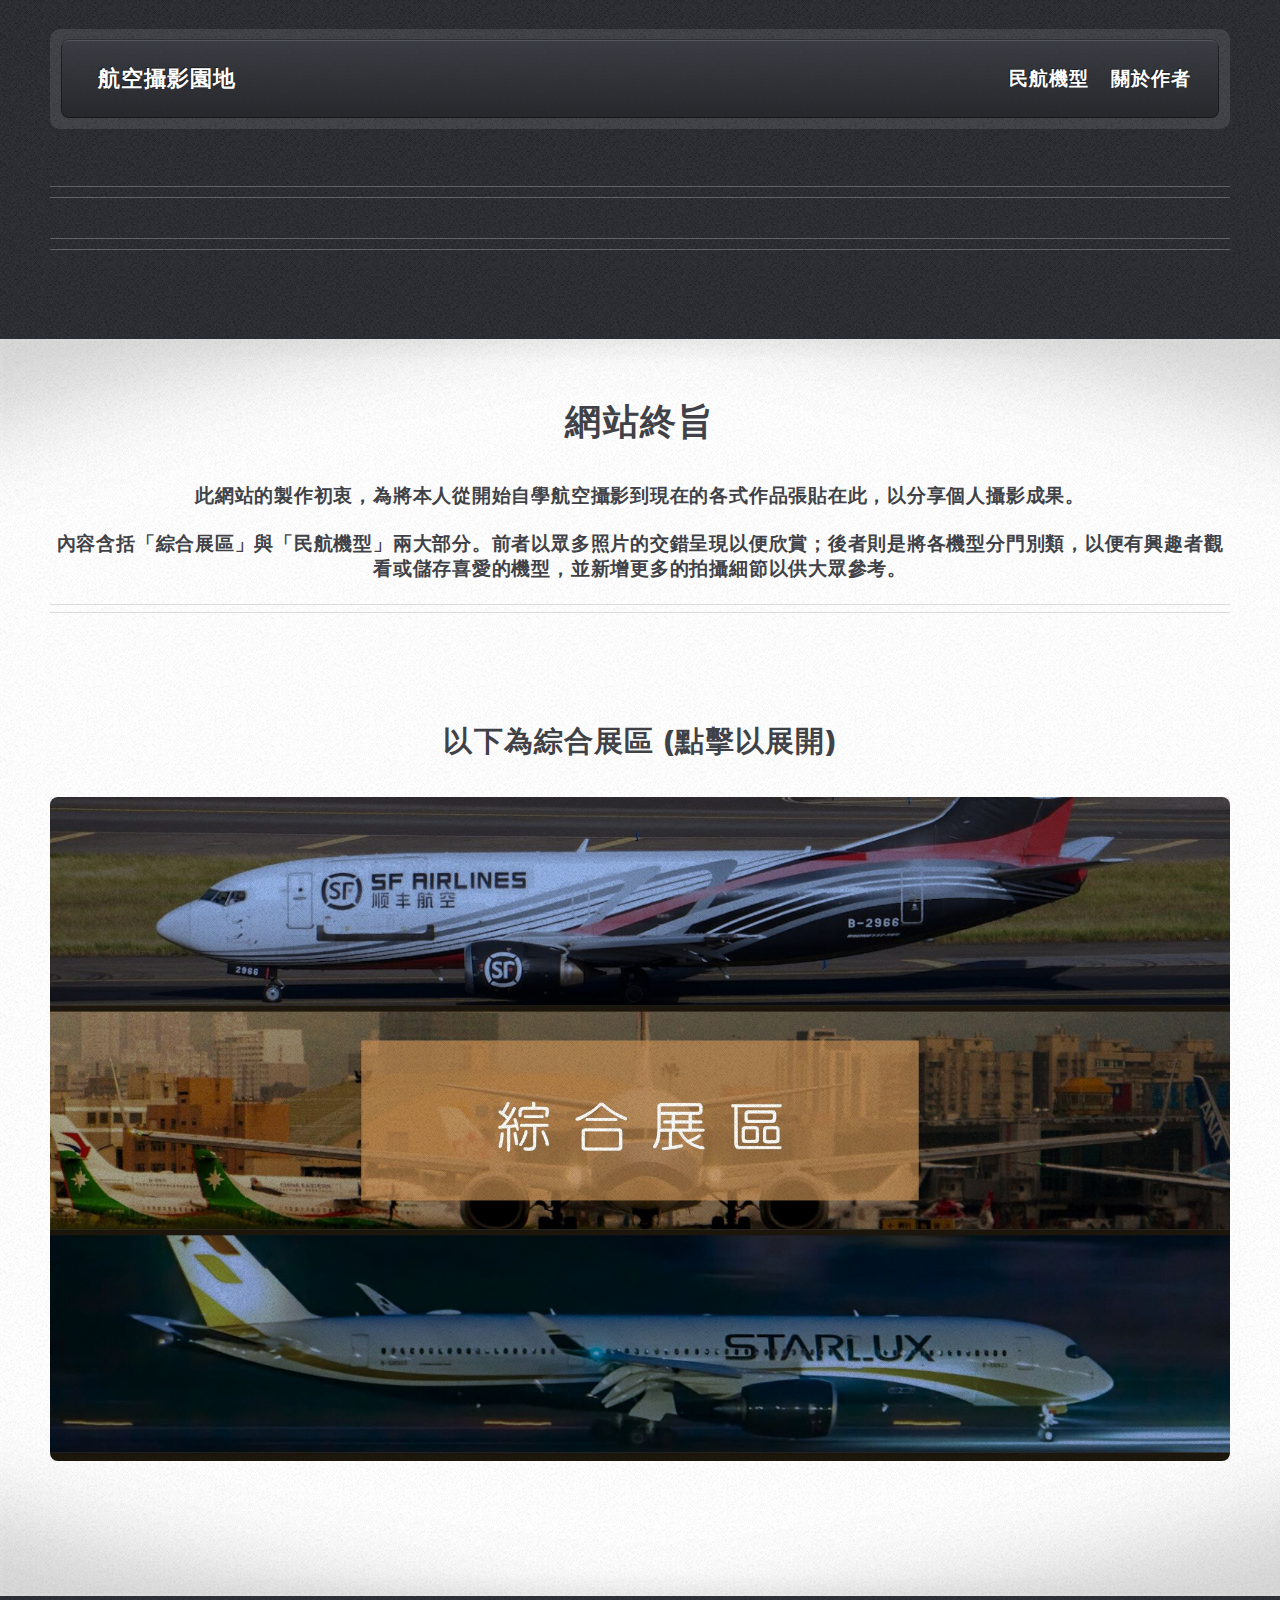
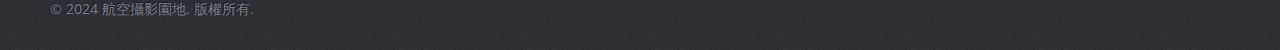
==== commit 06fcd699: "Update index.html" ====
--- a/index.html
+++ b/index.html
@@ -6,12 +6,7 @@
 		<meta name="viewport" content="width=device-width, initial-scale=1, user-scalable=no">
 		<link rel="stylesheet" href="assets/css/main.css">
 		<style>
-			body {
-				font-family: "微軟正黑體", sans-serif;
-			}
-			h3, h2 {
-				color: black;
-			}
+
 		</style>
 	</head>
 	<body class="homepage is-preload">
